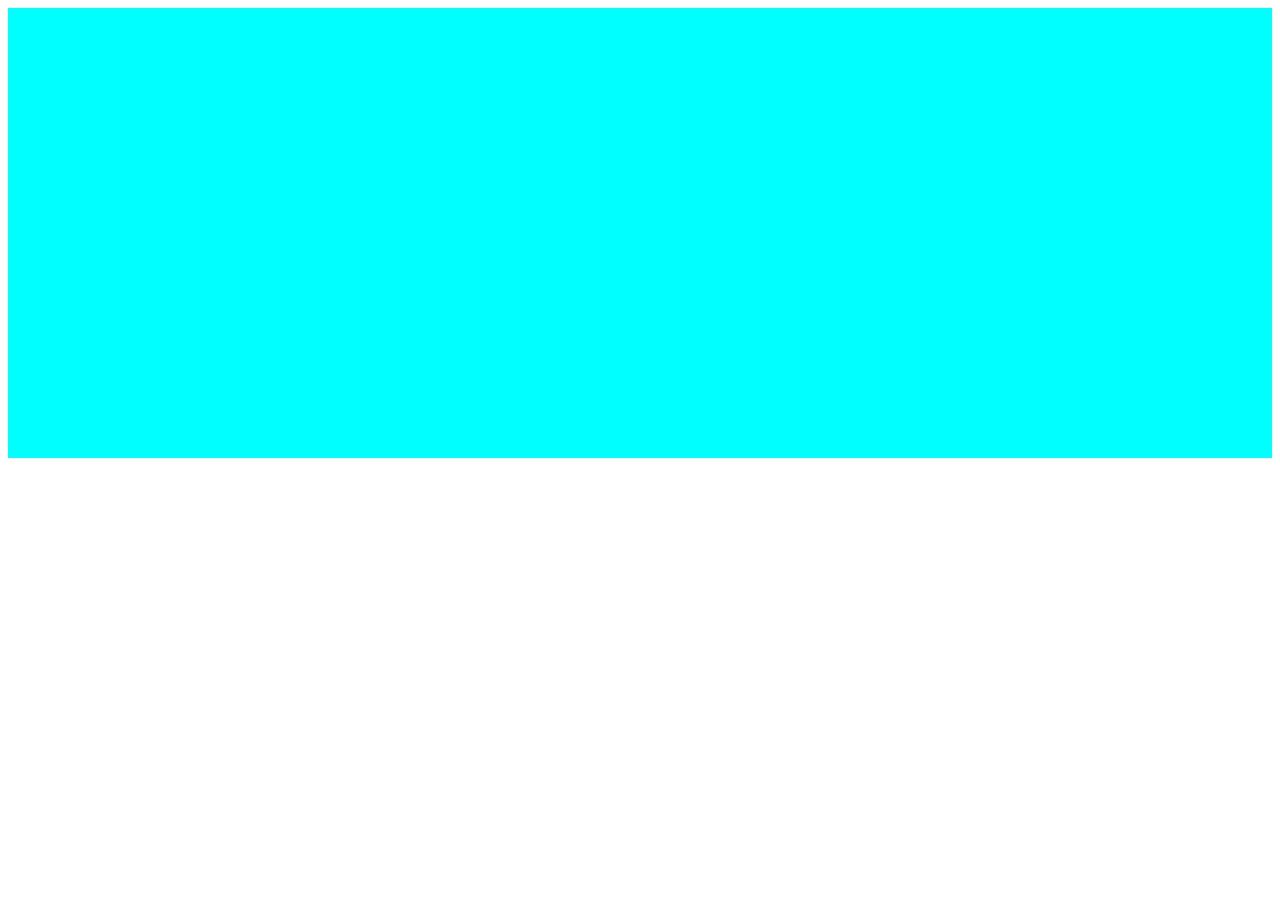
==== index.html @ d17db47c "premier test" ====
<!DOCTYPE html>
<html lang="en">
<head>
    <meta charset="UTF-8">
    <meta http-equiv="X-UA-Compatible" content="IE=edge">
    <meta name="viewport" content="width=device-width, initial-scale=1.0">
    <link rel="stylesheet" href="/CSS/style.css">
    <title>AGRI_More</title>
</head>
<body>
    <div id="cat"></div>
    <script src="JS/stat_tache.js"></script>
</body>
</html>
---- CSS/style.css ----
#cat {
    width: 100%;
    height: 50vh;
    background-color: cyan;
}
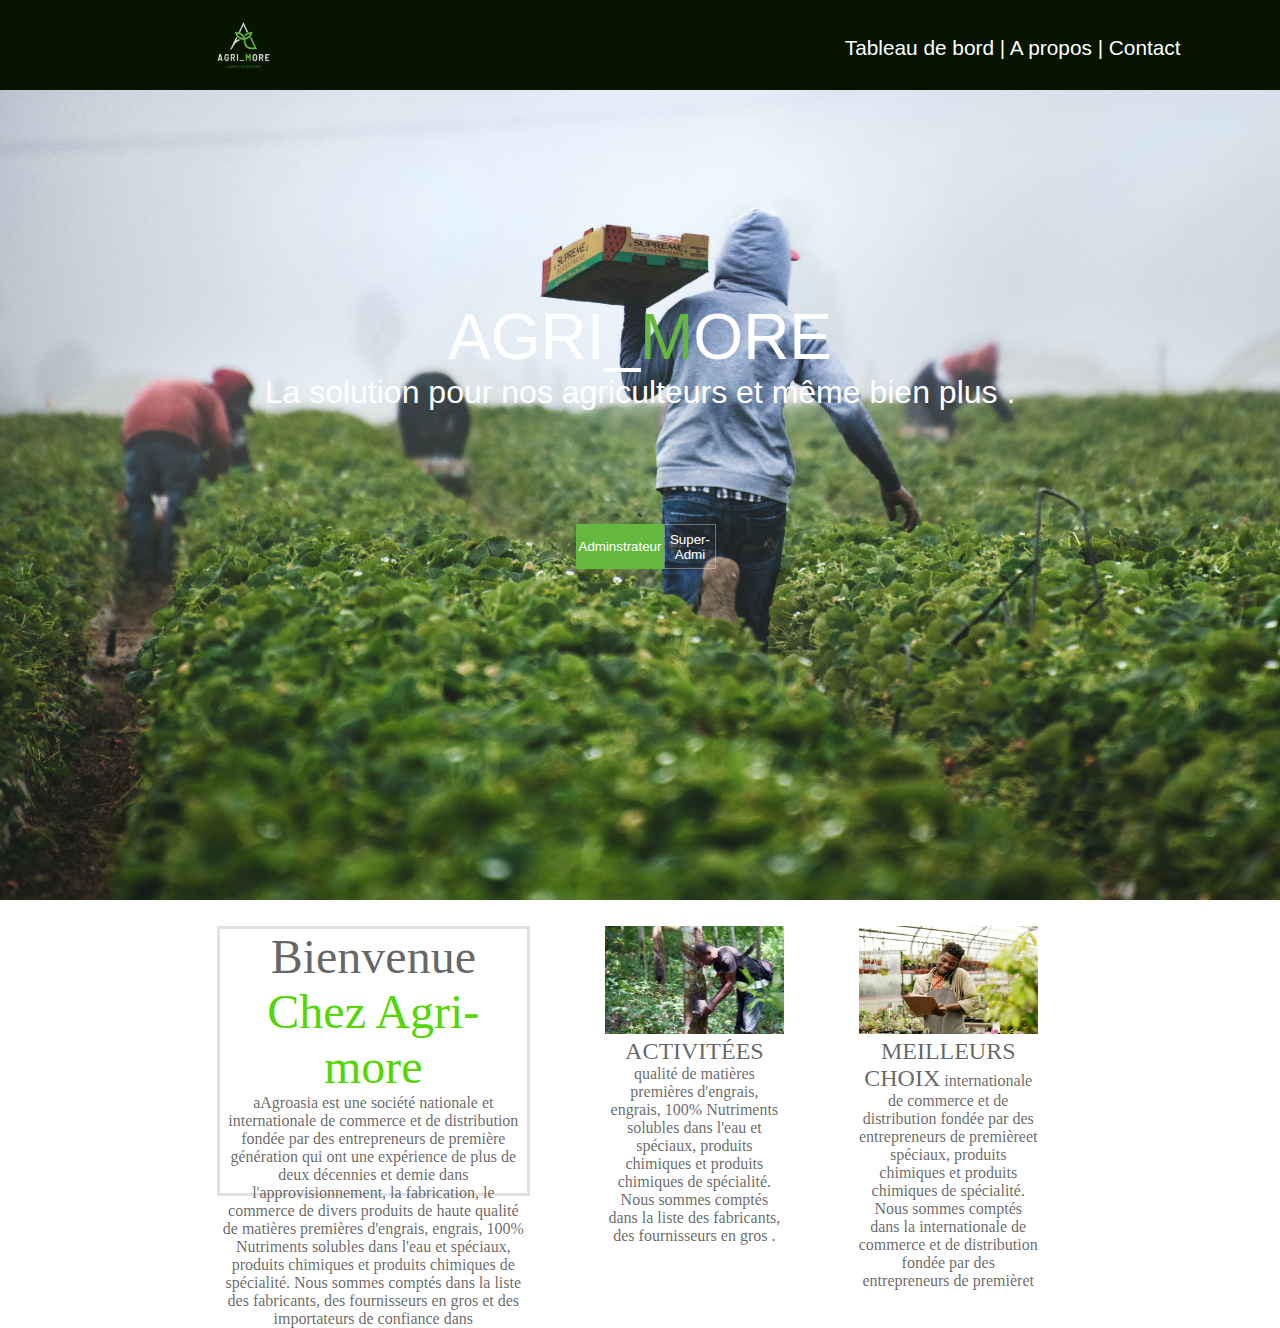
==== commit 9cd969d4: "test pour voir" ====
--- a/index.html
+++ b/index.html
@@ -8,7 +8,67 @@
     <title>AGRI_More</title>
 </head>
 <body>
-    <div id="cat"></div>
-    <script src="JS/stat_tache.js"></script>
+    <nav class="nav-bar">
+        <img src="IMAGE/Agri_more.png" alt="">
+        <p>
+            <a href="#">  Tableau de bord |  </a>
+            <a href="#">   A propos |  </a>
+            <a href="#">  Contact  </a>
+        </p>
+    </nav>
+
+<!--BANNIERE-->
+
+    <div class="baniere">
+        <img src="" alt="">
+        <p>
+            <span style="font-size: 2em;">AGRI_<span style="color: #64b83f;">M</span>ORE</span><br>
+            La solution pour nos agriculteurs et même bien plus .
+        </p>
+        <div class="btn">
+            <div><button class="btn-one">Adminstrateur</button></div>
+            <div><button class="btn-two">Super-Admi</button></div>
+        </div>
+    </div>
+
+<!--Pied de Page-->
+    <div class="foot">
+        <div class="foot-left">
+            <p>
+                <span style="font-size: 3em;">Bienvenue <span style="color: #54D704;">Chez Agri-more</span></span><br>
+                aAgroasia est une société nationale et internationale
+                de commerce et de distribution fondée par des 
+                entrepreneurs de première génération qui ont une
+                expérience de plus de deux décennies et demie dans 
+                l'approvisionnement, la fabrication, le commerce de
+                divers produits de haute qualité de matières premières 
+                d'engrais, engrais, 100% Nutriments solubles dans l'eau
+                et spéciaux, produits chimiques et produits chimiques de 
+                spécialité. Nous sommes comptés dans la liste des
+                fabricants, des fournisseurs en gros et des importateurs 
+                de confiance dans 
+            </p>
+        </div>
+        <div class="foot-center">
+            <img src="IMAGE/songon1.jpeg" alt=""><br>
+            <span style="font-size: 1.5em;">ACTIVITÉES</span><br>
+            qualité de matières premières d'engrais, 
+            engrais, 100% Nutriments solubles dans l'eau
+            et spéciaux, produits chimiques et produits 
+            chimiques de spécialité. Nous sommes comptés 
+            dans la liste des fabricants, des fournisseurs
+            en gros .
+        </div>
+        <div class="foot-right">
+            <img src="IMAGE/toumodi.jpeg" alt=""><br>
+            <span style="font-size: 1.5em;">MEILLEURS CHOIX</span>
+            internationale de commerce et de distribution 
+            fondée par des entrepreneurs de premièreet 
+            spéciaux, produits chimiques et produits chimiques 
+            de spécialité. Nous sommes comptés dans la 
+            internationale de commerce et de distribution 
+            fondée par des entrepreneurs de premièret
+        </div>
+    </div>
 </body>
 </html>--- a/CSS/style.css
+++ b/CSS/style.css
@@ -1,5 +1,143 @@
-#cat {
+*
+{
+    margin: 0;
+    padding: 0;
+    box-sizing: border-box;
+}
+
+.nav-bar
+{
     width: 100%;
-    height: 50vh;
-    background-color: cyan;
-}+    height: 10vh;
+    background-color: #061400;
+    display: flex;
+}
+
+.nav-bar img
+{
+    height: 100%;
+    width: 6%;
+    position: relative;
+    left: 16%;
+}
+
+.nav-bar p
+{
+    color: white;
+    text-decoration: none;
+    position: relative;
+    left: 60%;
+    top: 40%;
+}
+
+.nav-bar p a
+{
+    color: white;
+    text-decoration: none;
+    font-size: 1.3em;
+    font-family: Arial, Helvetica, sans-serif;
+}
+
+/*******BANNIERE********/
+
+.baniere 
+{
+    width: 100%;
+    height: 90vh;
+    background-image: url('/IMAGE/tim-mossholder-xDwEa2kaeJA-unsplash.jpg');
+    background-size: cover;
+    background-position: center center;
+}
+
+.baniere p
+{
+    text-align: center;
+    font-size: 2em;
+    font: bold;
+    font-family:Verdana, Geneva, Tahoma, sans-serif;
+    color: rgb(255, 255, 255);
+    margin-top: 15%;
+
+}
+
+.btn 
+{
+    width: 10%;
+    height: 05vh;
+    display: flex;
+    justify-content: space-around;
+    position: relative;
+    left: 45%;
+    top: 14%;
+}
+
+.btn .btn-one
+{
+    width: 100%;
+    height: 100%;
+    border: none;
+    color: white;
+    background-color: #64b83f;
+    margin-right: 5px;
+}
+
+.btn .btn-two
+{
+    width: 100%;
+    height: 100%;
+    border: none;
+    background-color: #ffffff00;
+    color: white;
+    padding: 5px;
+    border: 1px solid rgba(255, 255, 255, 0.352);
+}
+
+/**********FOOTER*********/
+
+.foot 
+{
+    width: 70%;
+    height: 5%;
+    display: flex;
+    justify-content: space-around;
+    position: relative;
+    margin-top: 2%;
+    margin-bottom: 2%;
+    left: 14%;
+}
+
+.foot-left 
+{
+    width: 35%;
+    height: 30vh;
+    border: 3px solid rgba(0, 0, 0, 0.118);
+    text-align: center;
+    color: rgba(0, 0, 0, 0.616);
+}
+
+.foot-center 
+{
+    width: 20%;
+    height: 30vh;
+    text-align: center;
+    color: rgba(0, 0, 0, 0.616);
+}
+.foot-center img
+{
+    width: 100%;
+    height: 40%;
+    
+}
+
+.foot-right 
+{
+    width: 20%;
+    height: 30vh;
+    text-align: center;
+    color: rgba(0, 0, 0, 0.616);
+}
+.foot-right img 
+{
+    width: 100%;
+    height: 40%;
+}
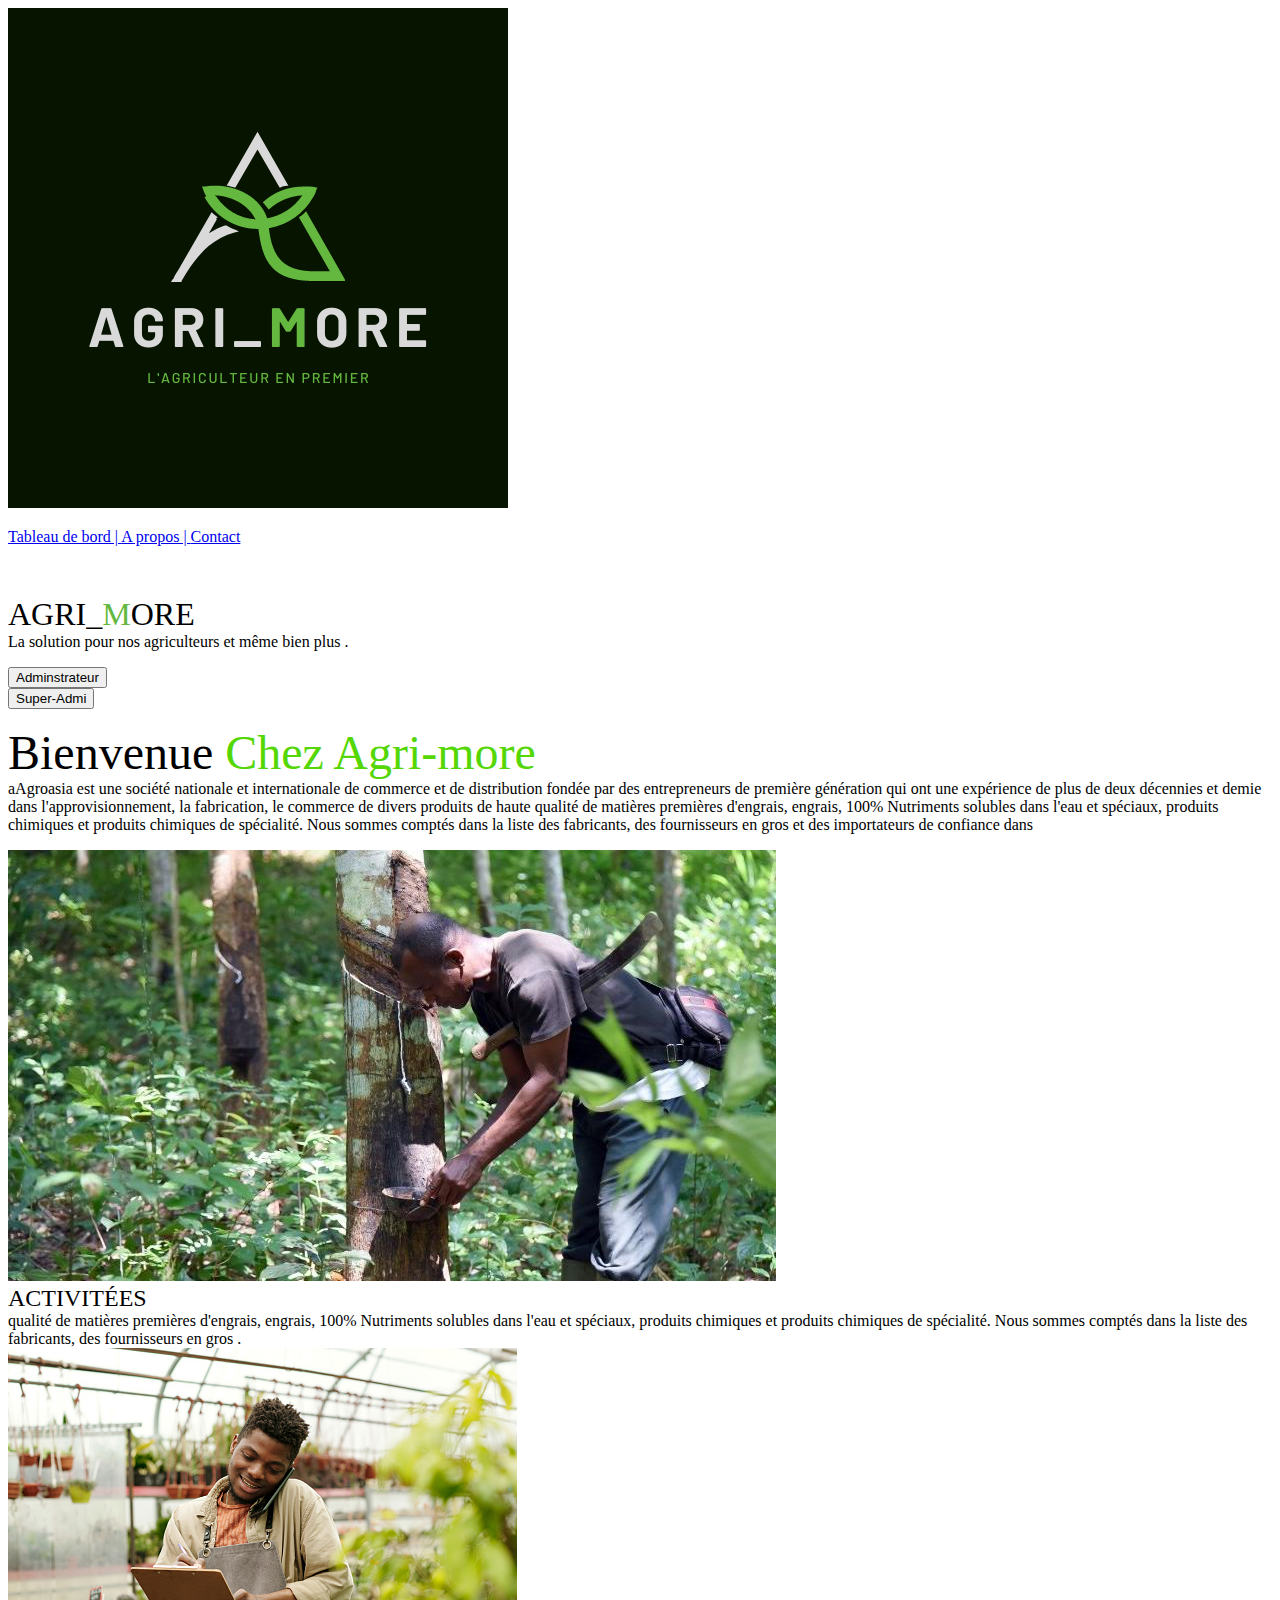
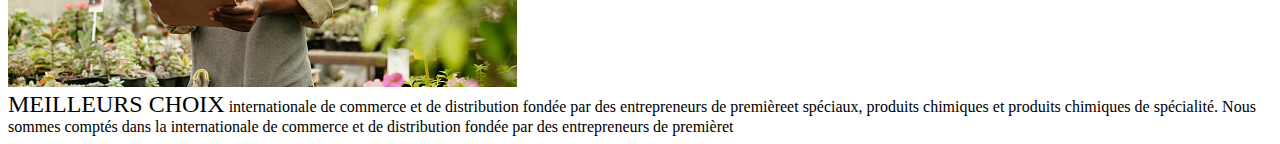
==== commit d46eb0af: "voir encore" ====
--- a/index.html
+++ b/index.html
@@ -4,7 +4,7 @@
     <meta charset="UTF-8">
     <meta http-equiv="X-UA-Compatible" content="IE=edge">
     <meta name="viewport" content="width=device-width, initial-scale=1.0">
-    <link rel="stylesheet" href="/CSS/style.css">
+    <link rel="stylesheet" href="../AGRI_MORE/CSS/style.css">
     <title>AGRI_More</title>
 </head>
 <body>
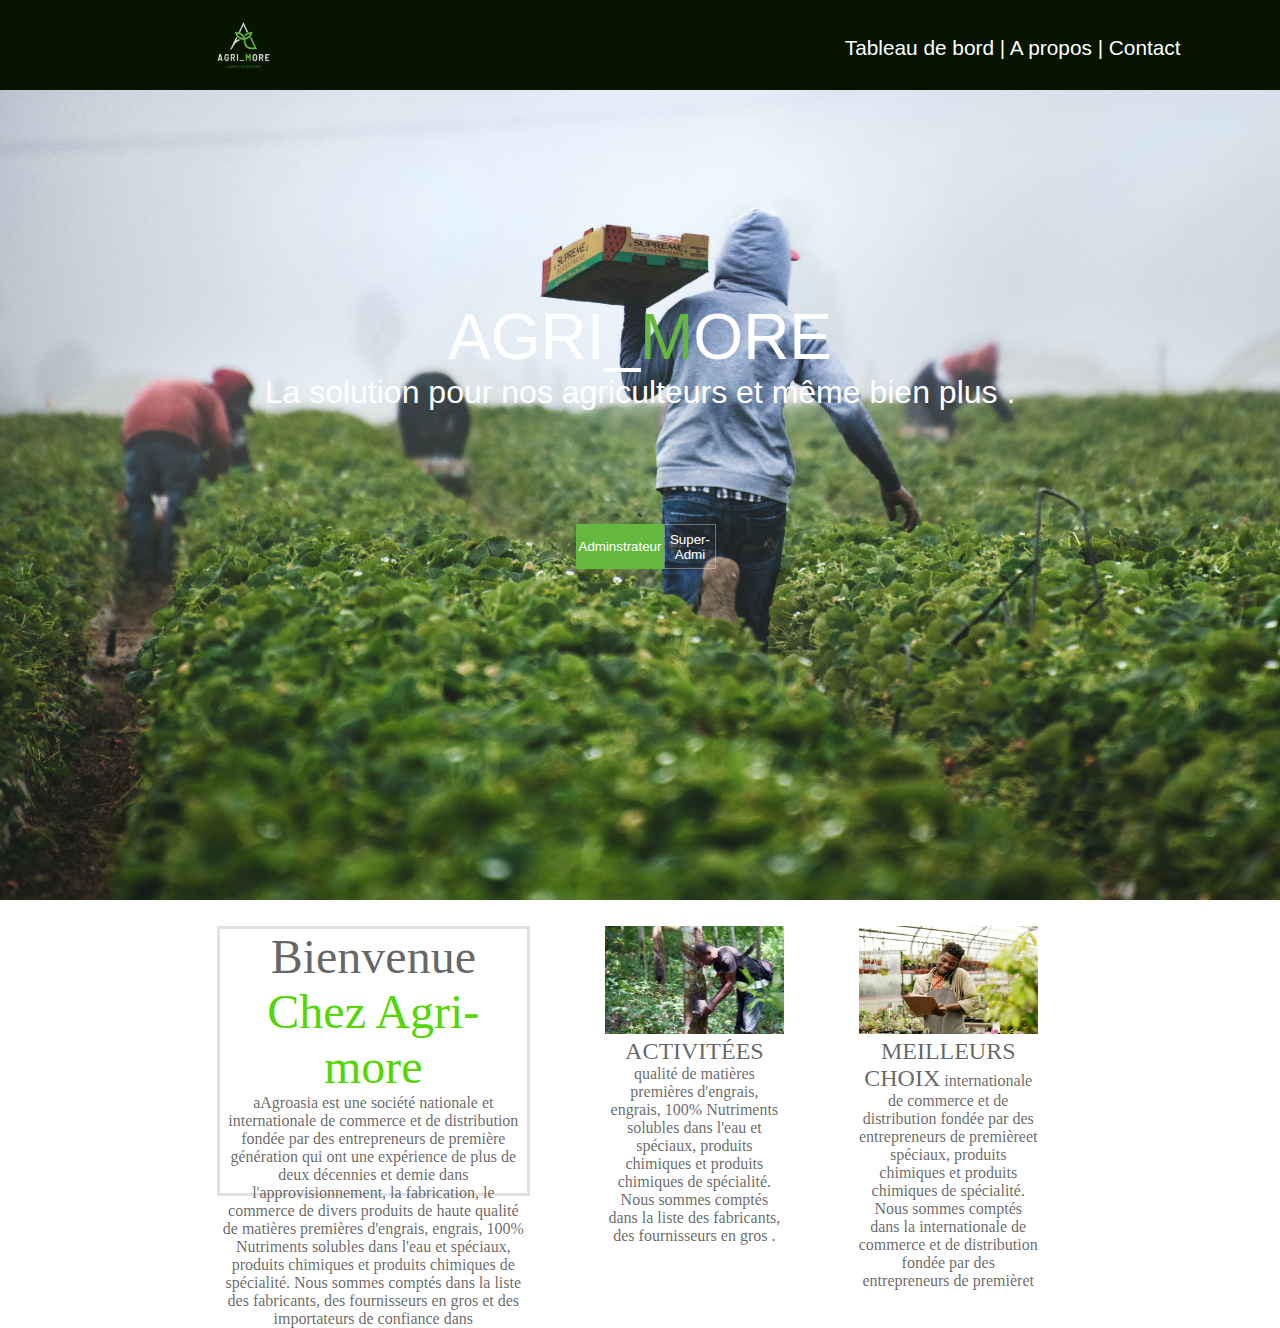
==== commit 568a8450: "admi" ====
--- a/index.html
+++ b/index.html
@@ -4,12 +4,12 @@
     <meta charset="UTF-8">
     <meta http-equiv="X-UA-Compatible" content="IE=edge">
     <meta name="viewport" content="width=device-width, initial-scale=1.0">
-    <link rel="stylesheet" href="../AGRI_MORE/CSS/style.css">
+    <link rel="stylesheet" href="./CSS/style.css">
     <title>AGRI_More</title>
 </head>
 <body>
     <nav class="nav-bar">
-        <img src="IMAGE/Agri_more.png" alt="">
+        <img src="./IMAGE/Agri_more.png" alt="">
         <p>
             <a href="#">  Tableau de bord |  </a>
             <a href="#">   A propos |  </a>
--- a/CSS/style.css
+++ b/CSS/style.css
@@ -0,0 +1,143 @@
+*
+{
+    margin: 0;
+    padding: 0;
+    box-sizing: border-box;
+}
+
+.nav-bar
+{
+    width: 100%;
+    height: 10vh;
+    background-color: #061400;
+    display: flex;
+}
+
+.nav-bar img
+{
+    height: 100%;
+    width: 6%;
+    position: relative;
+    left: 16%;
+}
+
+.nav-bar p
+{
+    color: white;
+    text-decoration: none;
+    position: relative;
+    left: 60%;
+    top: 40%;
+}
+
+.nav-bar p a
+{
+    color: white;
+    text-decoration: none;
+    font-size: 1.3em;
+    font-family: Arial, Helvetica, sans-serif;
+}
+
+/*******BANNIERE********/
+
+.baniere 
+{
+    width: 100%;
+    height: 90vh;
+    background-image: url('../IMAGE/tim-mossholder-xDwEa2kaeJA-unsplash.jpg');
+    background-size: cover;
+    background-position: center center;
+}
+
+.baniere p
+{
+    text-align: center;
+    font-size: 2em;
+    font: bold;
+    font-family:Verdana, Geneva, Tahoma, sans-serif;
+    color: rgb(255, 255, 255);
+    margin-top: 15%;
+
+}
+
+.btn 
+{
+    width: 10%;
+    height: 05vh;
+    display: flex;
+    justify-content: space-around;
+    position: relative;
+    left: 45%;
+    top: 14%;
+}
+
+.btn .btn-one
+{
+    width: 100%;
+    height: 100%;
+    border: none;
+    color: white;
+    background-color: #64b83f;
+    margin-right: 5px;
+}
+
+.btn .btn-two
+{
+    width: 100%;
+    height: 100%;
+    border: none;
+    background-color: #ffffff00;
+    color: white;
+    padding: 5px;
+    border: 1px solid rgba(255, 255, 255, 0.352);
+}
+
+/**********FOOTER*********/
+
+.foot 
+{
+    width: 70%;
+    height: 5%;
+    display: flex;
+    justify-content: space-around;
+    position: relative;
+    margin-top: 2%;
+    margin-bottom: 2%;
+    left: 14%;
+}
+
+.foot-left 
+{
+    width: 35%;
+    height: 30vh;
+    border: 3px solid rgba(0, 0, 0, 0.118);
+    text-align: center;
+    color: rgba(0, 0, 0, 0.616);
+}
+
+.foot-center 
+{
+    width: 20%;
+    height: 30vh;
+    text-align: center;
+    color: rgba(0, 0, 0, 0.616);
+}
+.foot-center img
+{
+    width: 100%;
+    height: 40%;
+    
+}
+
+.foot-right 
+{
+    width: 20%;
+    height: 30vh;
+    text-align: center;
+    color: rgba(0, 0, 0, 0.616);
+}
+.foot-right img 
+{
+    width: 100%;
+    height: 40%;
+}
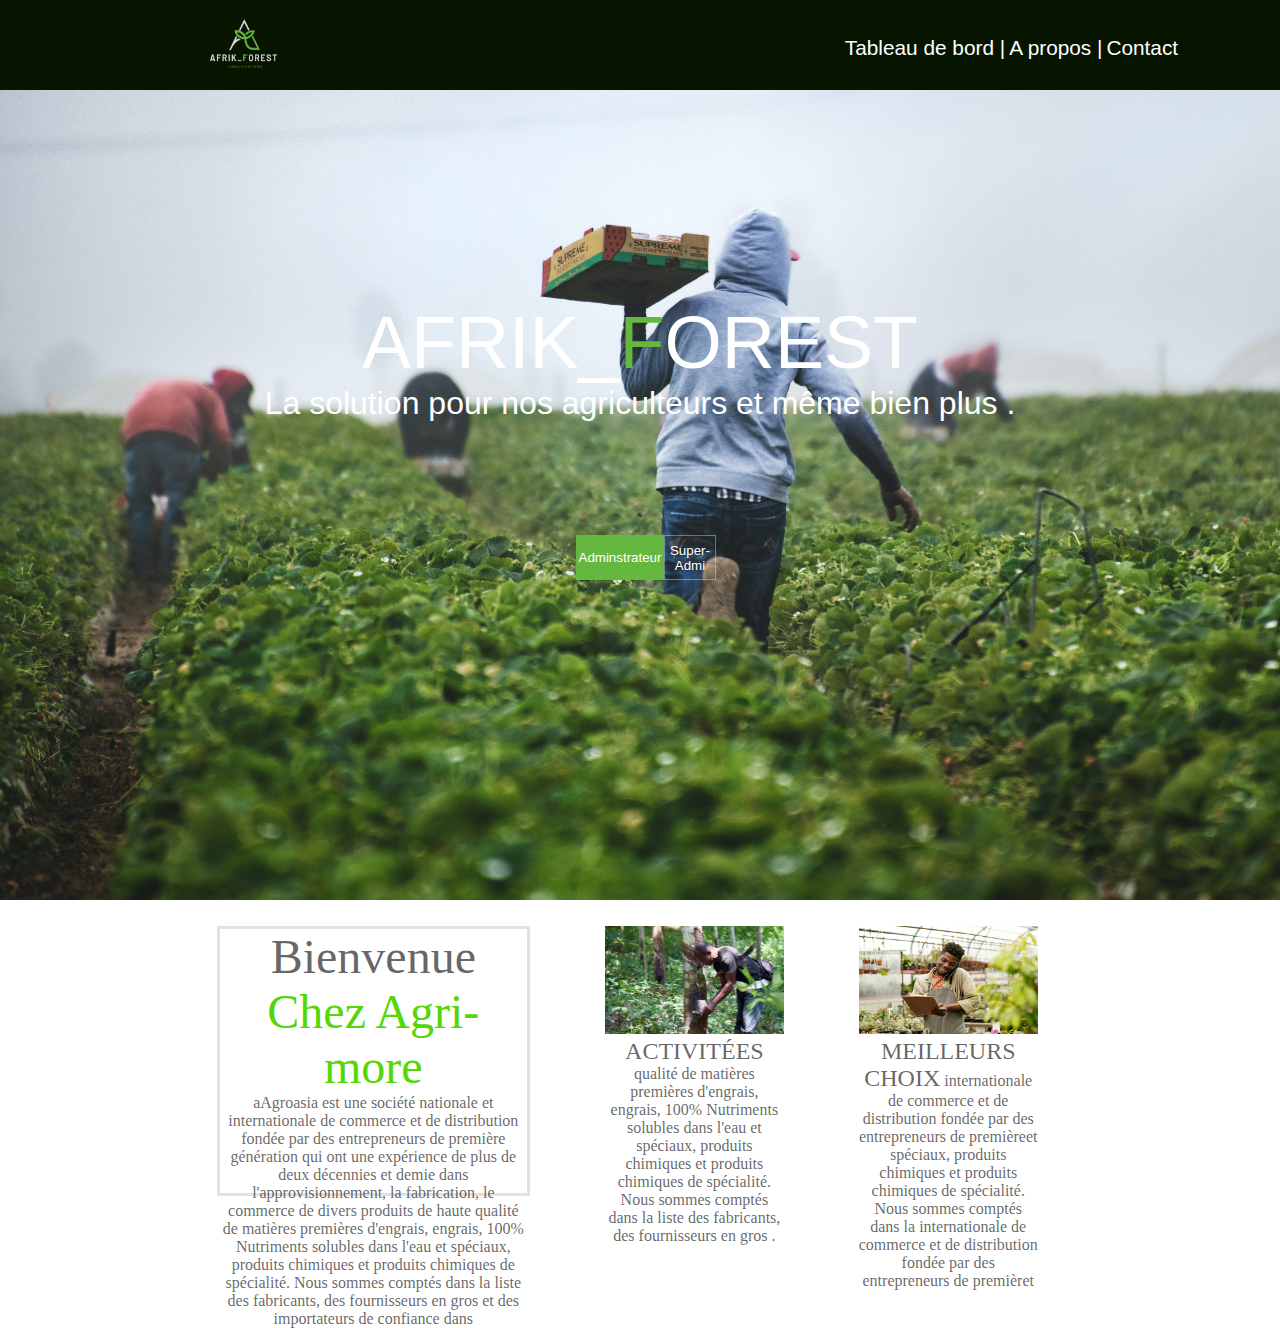
==== commit fe530a88: "verif" ====
--- a/index.html
+++ b/index.html
@@ -9,25 +9,25 @@
 </head>
 <body>
     <nav class="nav-bar">
-        <img src="./IMAGE/Agri_more.png" alt="">
+        <img src="./IMAGE/logo.png" alt="">
         <p>
-            <a href="#">  Tableau de bord |  </a>
-            <a href="#">   A propos |  </a>
+            <a href="HTML/dashbord.html">  Tableau de bord |</a>
+            <a href="#">   A propos |</a>
             <a href="#">  Contact  </a>
         </p>
     </nav>
 
 <!--BANNIERE-->
 
-    <div class="baniere">
+    <div class="baniere" style="background-image: url('./IMAGE/tim-mossholder-xDwEa2kaeJA-unsplash.jpg');">
         <img src="" alt="">
         <p>
-            <span style="font-size: 2em;">AGRI_<span style="color: #64b83f;">M</span>ORE</span><br>
+            <span style="font-size: 2.3em;">AFRIK_<span style="color: #64b83f;">F</span>OREST</span><br>
             La solution pour nos agriculteurs et même bien plus .
         </p>
         <div class="btn">
-            <div><button class="btn-one">Adminstrateur</button></div>
-            <div><button class="btn-two">Super-Admi</button></div>
+            <div><button class="btn-one"><a href="./HTML/connexion_admi.html" style="text-decoration: none; color: white;">Adminstrateur</a></button></div>
+            <div><button class="btn-two"><a href="./HTML/connexion_super_admi.html" style="text-decoration: none; color: white;">Super-Admi</a></button></div>
         </div>
     </div>
 
--- a/CSS/style.css
+++ b/CSS/style.css
@@ -30,6 +30,13 @@
     top: 40%;
 }
 
+.nav-bar p a:hover
+{
+    color: #64b83f;
+    border-bottom: 5px solid #64b83f;
+}
+
+
 .nav-bar p a
 {
     color: white;
@@ -44,7 +51,7 @@
 {
     width: 100%;
     height: 90vh;
-    background-image: url('../IMAGE/tim-mossholder-xDwEa2kaeJA-unsplash.jpg');
+    background-image: url("../");
     background-size: cover;
     background-position: center center;
 }
@@ -81,6 +88,17 @@
     margin-right: 5px;
 }
 
+.btn .btn-one:hover
+{
+    width: 100%;
+    height: 100%;
+    border: none;
+    background-color: #ffffff00;
+    color: white;
+    padding: 5px;
+    border: 1px solid rgba(255, 255, 255, 0.352);
+}
+
 .btn .btn-two
 {
     width: 100%;
@@ -90,6 +108,16 @@
     color: white;
     padding: 5px;
     border: 1px solid rgba(255, 255, 255, 0.352);
+}
+
+.btn .btn-two:hover
+{
+    width: 100%;
+    height: 100%;
+    border: none;
+    color: white;
+    background-color: #64b83f;
+    margin-right: 5px;
 }
 
 /**********FOOTER*********/
